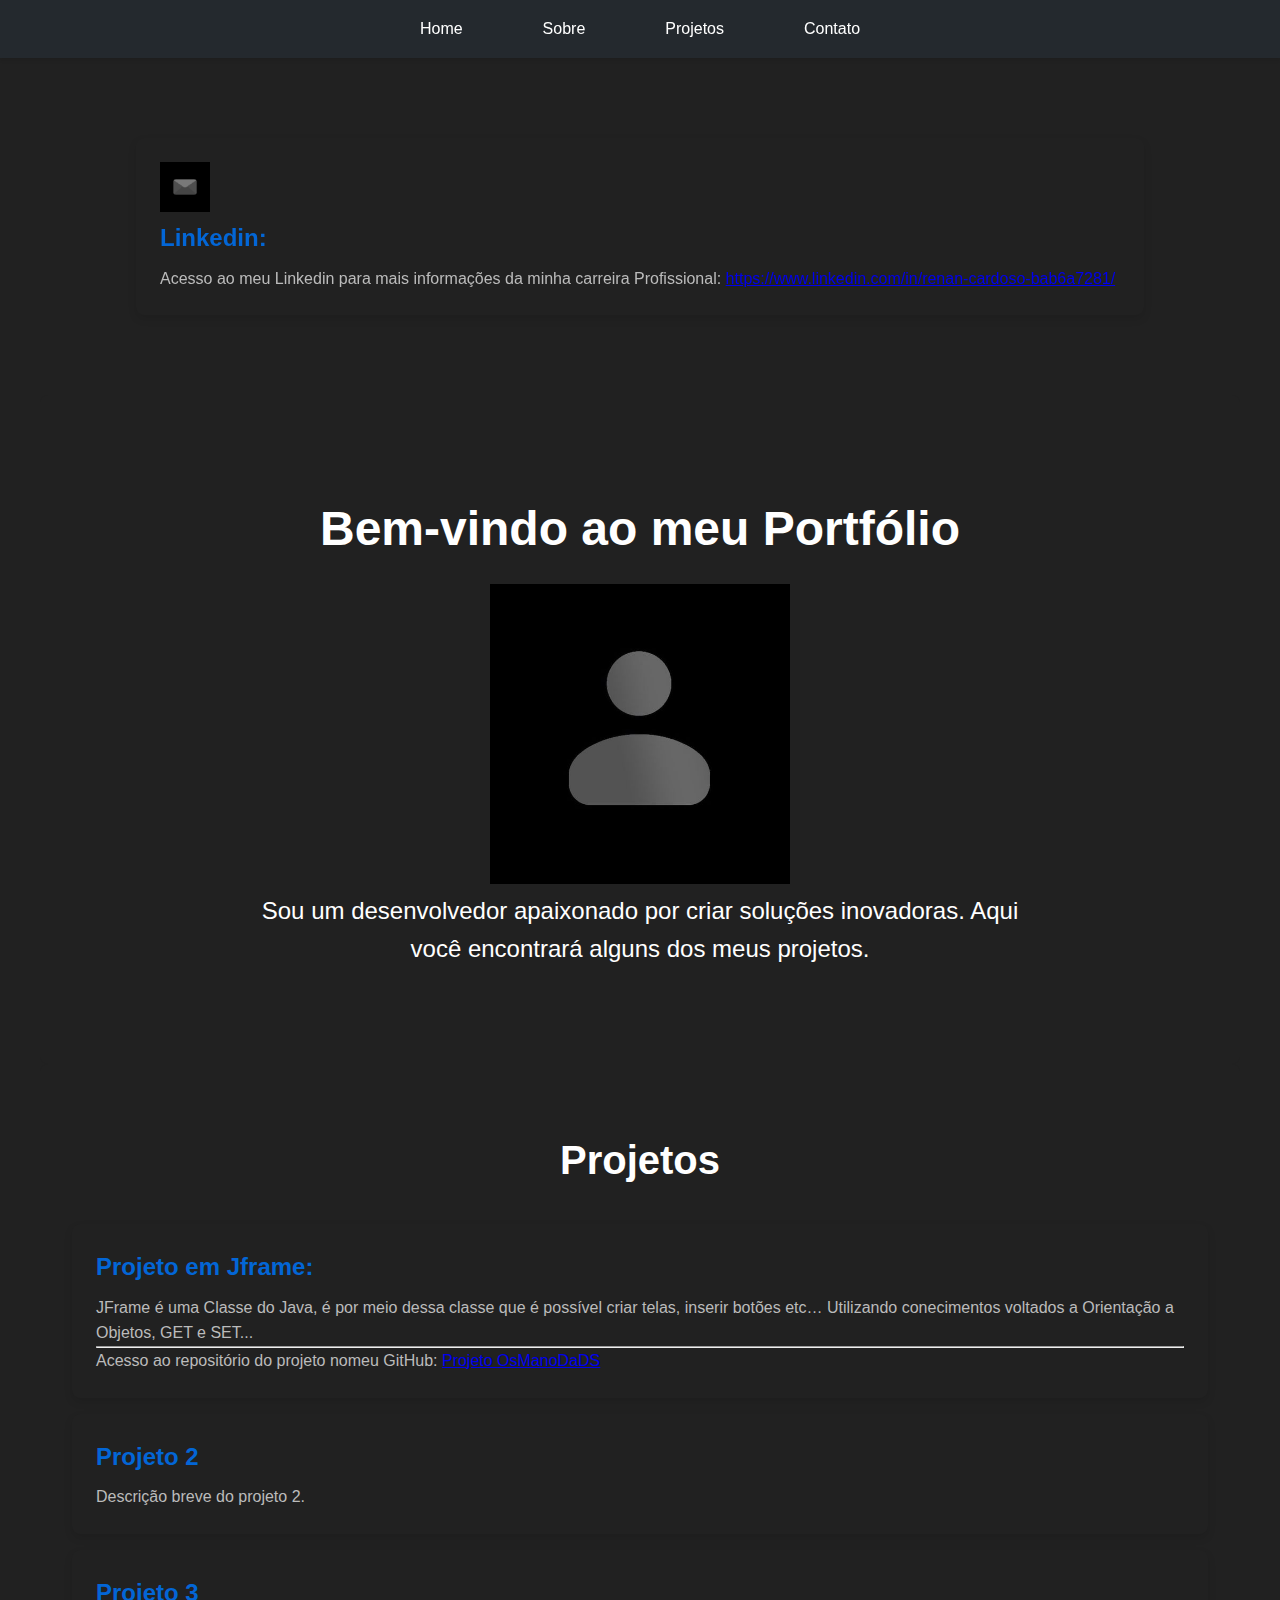
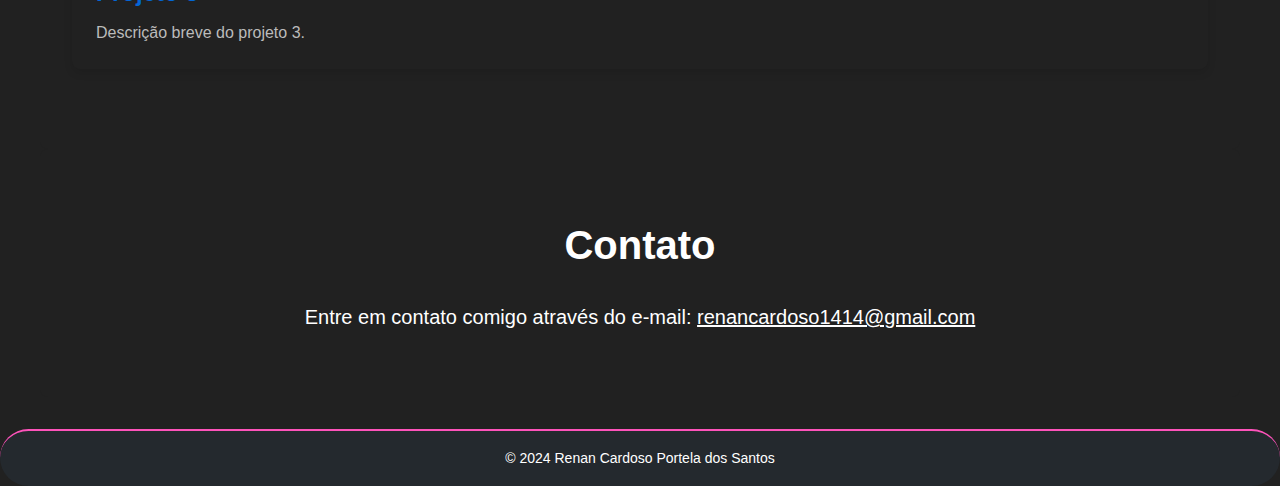
==== index.html @ bd5dd1e4 "update" ====
<!DOCTYPE html>
<html lang="pt-BR">
<head>
    <meta charset="UTF-8">
    <meta name="viewport" content="width=device-width, initial-scale=1.0">
    <title>Portfólio</title>
    <link rel="stylesheet" href="style.css">
    
</head>


<body>
    <header>
        <nav>
            <ul>
                <li><a href="index.html">Home</a></li>
                <li><a href="#sobre">Sobre</a></li>
                <li><a href="#projetos">Projetos</a></li>
                <li><a href="#contato">Contato</a></li>
            </ul>
        </nav>
    </header>


    <section id="Home">
    
        <div class="projeto">
        <img src="img/3cef27aaf4ff6187df4381e7bd390034.jpg" width="50" height="50"> <h3>Linkedin:</h3>
            <p>Acesso ao meu Linkedin para mais informações da minha carreira Profissional: <a href="https://www.linkedin.com/in/renan-cardoso-bab6a7281/" target="_blank">https://www.linkedin.com/in/renan-cardoso-bab6a7281/</a></p></p>
        </div>

    </section>

    

    <section id="sobre">
        
        
        <h1>Bem-vindo ao meu Portfólio</h1>

        <center>
            <img src="img/77732965e2afa263f30c32bfeeaf7949.jpg" width="300" height="300">
        </center>
        <p>Sou um desenvolvedor apaixonado por criar soluções inovadoras. Aqui você encontrará alguns dos meus projetos.</p>
    </section>

    <section id="projetos">
        <h2>Projetos</h2>
        <div class="projeto">
             <h3>Projeto em Jframe:</h3>
             <p>JFrame é uma Classe do Java, é por meio dessa classe que é possível criar telas, inserir botões etc… Utilizando conecimentos voltados a Orientação a Objetos, GET e SET... </p> <hr>
            <p>Acesso ao repositório do projeto nomeu GitHub: <a href="https://github.com/OsManoDaDS" target="_blank">Projeto OsManoDaDS</a></p>
        </div>

        <div class="projeto">
            <h3>Projeto 2</h3>
            <p>Descrição breve do projeto 2.</p>
        </div>
        <div class="projeto">
            <h3>Projeto 3</h3>
            <p>Descrição breve do projeto 3.</p>
        </div>
    </section>

    <section id="contato">
        <h2>Contato</h2>
        <p>Entre em contato comigo através do e-mail: <a href="mailto:renancardoso1414@gmail.com">renancardoso1414@gmail.com</a></p>
    </section>

    <footer>
        <p>&copy; 2024 Renan Cardoso Portela dos Santos</p>
    </footer>
</body>



</html>
---- style.css ----
* {
    margin: 0;
    padding: 0;
    box-sizing: border-box;
    font-family: 'Helvetica Neue', Arial, sans-serif;
}

body {
    line-height: 1.6;
    background-color: #212121;
    color: #fff;
    font-size: 16px;
    scroll-behavior: smooth;
}

header {
    background-color: #24292e;
    color: #fff;
    padding: 1rem 0;
    text-align: center;
    box-shadow: 0 2px 4px rgba(0, 0, 0, 0.1);
    position: sticky;
    top: 0;
    z-index: 1000;
}

nav ul {
    list-style: none;
    display: flex;
    justify-content: center;
    gap: 2rem;
}

nav ul li a {
    color: #fff;
    text-decoration: none;
    padding: 0.5rem 1rem;
    border-radius: 4px;
    transition: background-color 0.3s ease;
}

nav ul li a:hover {
    background-color: #0366d6;
}

section {
    padding: 4rem 2rem;
    max-width: 1200px;
    margin: 0 auto;
    border-radius: 5rem;
    backdrop-filter: blur(1rem);
}

#sobre {
    background-color: #212121;
    color: #fff;
    text-align: center;
    padding: 6rem 2rem;
    border-radius: 8px;
    position: relative;
}

#sobre h1 {
    font-size: 2.5rem;
    margin-bottom: 1rem;
}

#sobre p {
    font-size: 1.25rem;
    max-width: 800px;
    margin: 0 auto;
}

#projetos {
    background-color: #212121;
    padding: 4rem 2rem;
    border-radius: 8px;
    position: relative;
}

#projetos h2 {
    font-size: 2rem;
    text-align: center;
    margin-bottom: 2rem;
    color: #ffffff;
}

.projeto {
    background-color: #212121;
    padding: 1.5rem;
    margin: 1rem 0;
    border-radius: 8px;
    box-shadow: 0 4px 8px rgba(0, 0, 0, 0.1);
    transition: transform 0.3s ease, box-shadow 0.3s ease;
    position: relative;
    overflow: hidden;
}

.projeto:hover {
    transform: scale(1.1);
    box-shadow: 0 8px 16px rgba(0, 0, 0, 0.2);
}

.projeto h3 {
    font-size: 1.5rem;
    margin-bottom: 0.5rem;
    color: #0366d6;
}

.projeto p {
    font-size: 1rem;
    color: #bbb;
}

#contato {
    background-color: #212121;
    color: #fff;
    text-align: center;
    padding: 4rem 2rem;
    border-radius: 8px;
    position: relative;
}

#contato h2 {
    font-size: 2rem;
    margin-bottom: 1.5rem;
}

#contato p {
    font-size: 1.25rem;
}

#contato a {
    color: #fff;
    text-decoration: underline;
}

#contato a:hover {
    color: #ddd;
}

footer {
    background-color: #24292e;
    color: #fff;
    text-align: center;
    padding: 1rem 0;
    margin-top: 2rem;
    border-top: 2px solid #fe53bb;
    font-size: 0.875rem;
    border-radius: 5rem;
    backdrop-filter: blur(1rem);
    position: relative;
}

.btn {
    display: flex;
    justify-content: center;
    align-items: center;
    width: 13rem;
    overflow: hidden;
    height: 3rem;
    background-size: 300% 300%;
    cursor: pointer;
    backdrop-filter: blur(1rem);
    border-radius: 5rem;
    transition: 0.5s;
    animation: gradient_301 5s ease infinite;
    border: double 4px transparent;
    background-image: linear-gradient(#212121, #212121),
      linear-gradient(
        137.48deg,
        #ffdb3b 10%,
        #fe53bb 45%,
        #8f51ea 67%,
        #0044ff 87%
      );
    background-origin: border-box;
    background-clip: content-box, border-box;
    margin: 2rem auto;
}

#container-stars {
    position: absolute;
    z-index: -1;
    width: 100%;
    height: 100%;
    overflow: hidden;
    transition: 0.5s;
    backdrop-filter: blur(1rem);
    border-radius: 5rem;
}

.btn:hover #container-stars {
    z-index: 1;
    background-color: #212121;
}

.btn:hover {
    transform: scale(1.1);
}

.btn:active {
    border: double 4px #fe53bb;
    background-origin: border-box;
    background-clip: content-box, border-box;
    animation: none;
}

.btn:active .circle {
    background: #fe53bb;
}

#stars {
    position: relative;
    background: transparent;
    width: 200rem;
    height: 200rem;
}

#stars::after {
    content: "";
    position: absolute;
    top: -10rem;
    left: -100rem;
    width: 100%;
    height: 100%;
    animation: animStarRotate 90s linear infinite;
}

#stars::after {
    background-image: radial-gradient(#ffffff 1px, transparent 1%);
    background-size: 50px 50px;
}

#stars::before {
    content: "";
    position: absolute;
    top: 0;
    left: -50%;
    width: 170%;
    height: 500%;
    animation: animStar 60s linear infinite;
}

#stars::before {
    background-image: radial-gradient(#ffffff 1px, transparent 1%);
    background-size: 50px 50px;
    opacity: 0.5;
}

.circle {
    width: 100%;
    height: 30px;
    filter: blur(2rem);
    animation: pulse_3011 4s infinite;
    z-index: -1;
}

.circle:nth-of-type(1) {
    background: rgba(254, 83, 186, 0.636);
}

.circle:nth-of-type(2) {
    background: rgba(142, 81, 234, 0.704);
}

@keyframes animStar {
    from {
        transform: translateY(0);
    }

    to {
        transform: translateY(-135rem);
    }
}

@keyframes animStarRotate {
    from {
        transform: rotate(360deg);
    }

    to {
        transform: rotate(0);
    }
}

@keyframes gradient_301 {
    0% {
        background-position: 0% 50%;
    }

    50% {
        background-position: 100% 50%;
    }

    100% {
        background-position: 0% 50%;
    }
}

@keyframes pulse_3011 {
    0% {
        transform: scale(0.75);
        box-shadow: 0 0 0 0 rgba(0, 0, 0, 0.7);
    }

    70% {
        transform: scale(1);
        box-shadow: 0 0 0 10px rgba(0, 0, 0, 0);
    }

    100% {
        transform: scale(0.75);
        box-shadow: 0 0 0 0 rgba(0, 0, 0, 0);
    }
}

@media (min-width: 768px) {
    nav ul {
        gap: 3rem;
    }

    section {
        padding: 4rem 6rem;
    }

    #sobre h1 {
        font-size: 3rem;
    }

    #sobre p {
        font-size: 1.5rem;
    }

    #projetos h2 {
        font-size: 2.5rem;
    }

    #contato h2 {
        font-size: 2.5rem;
    }
}
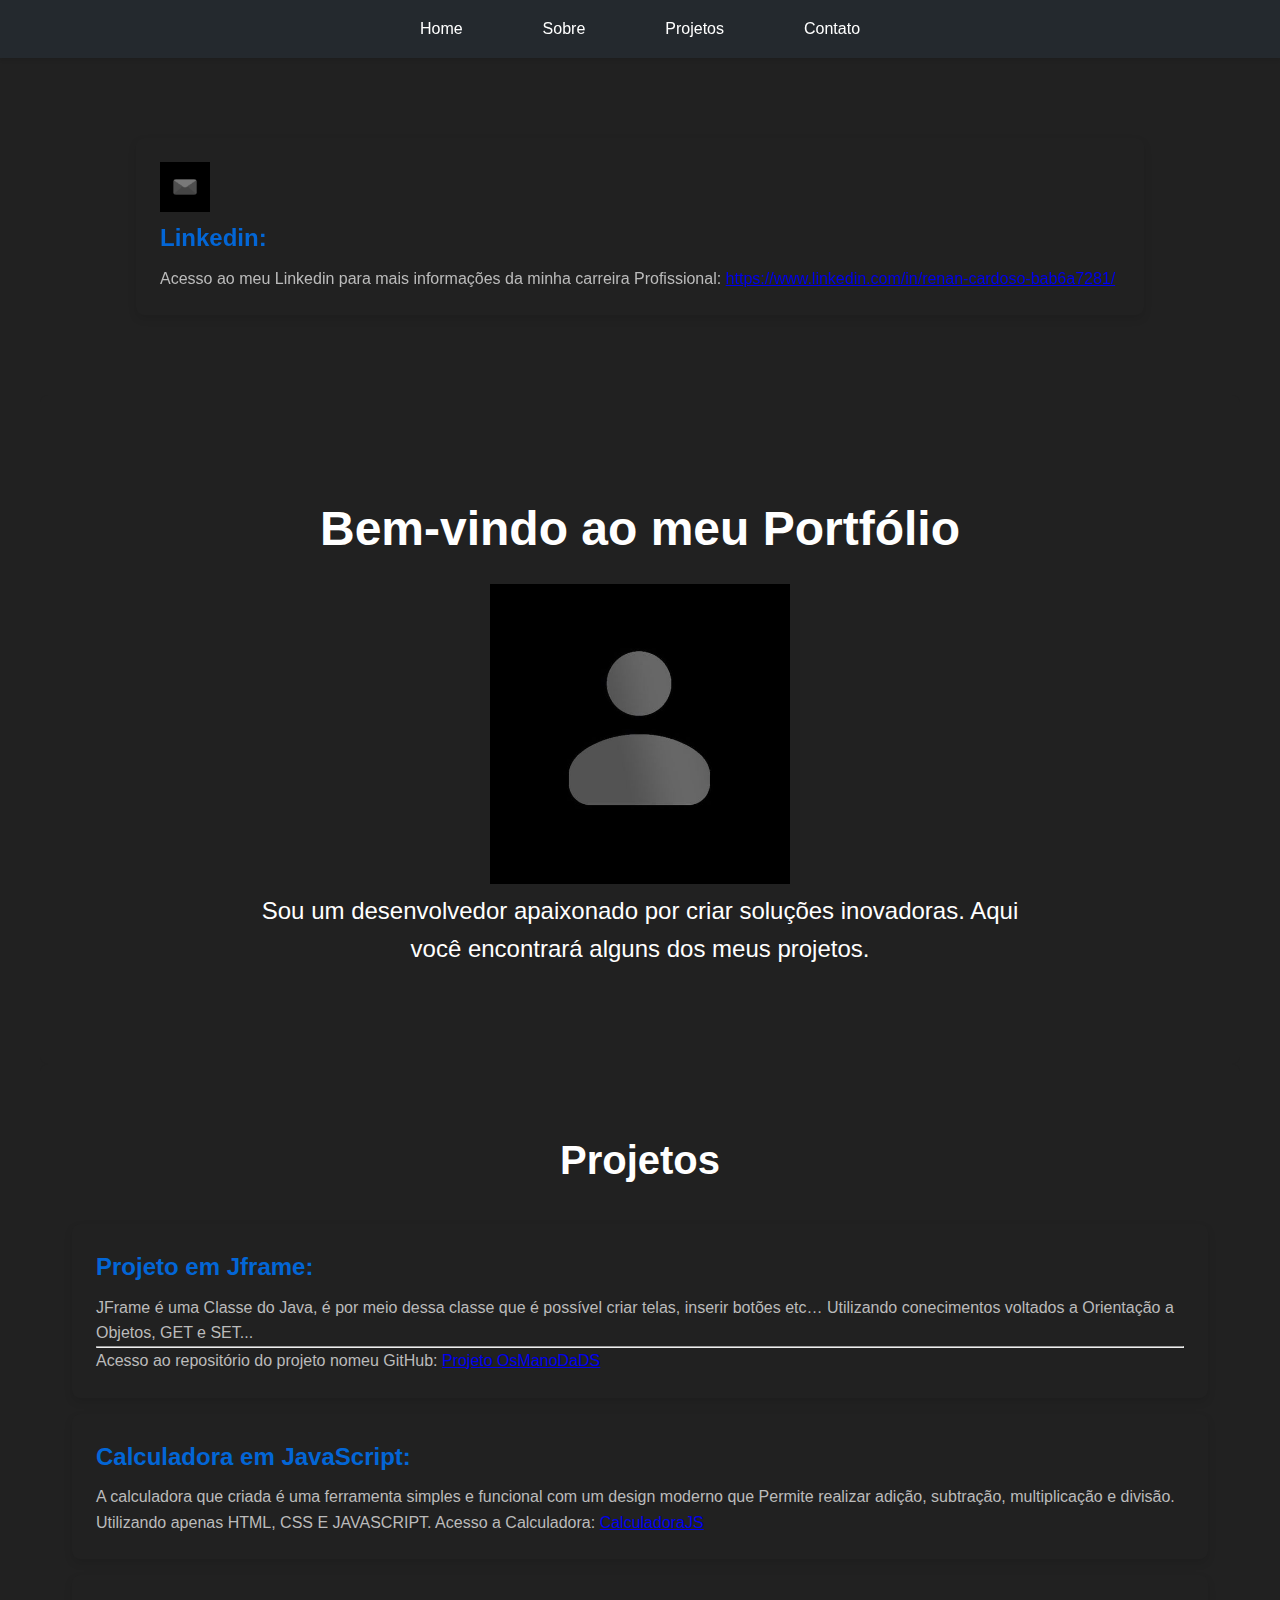
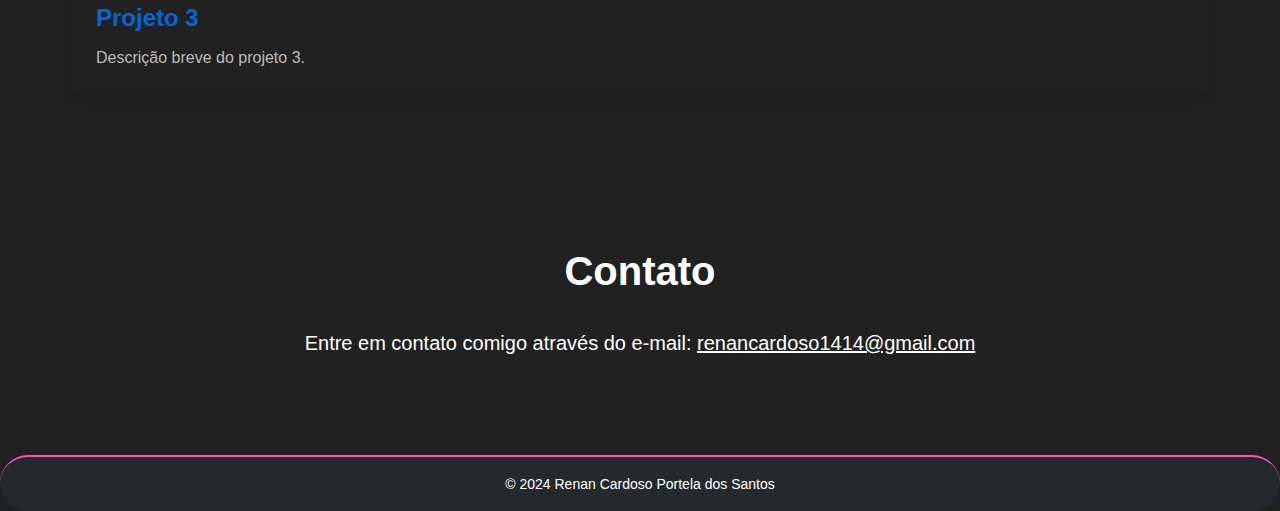
==== commit 38e4a540: "update" ====
--- a/index.html
+++ b/index.html
@@ -53,8 +53,8 @@
         </div>
 
         <div class="projeto">
-            <h3>Projeto 2</h3>
-            <p>Descrição breve do projeto 2.</p>
+            <h3>Calculadora em JavaScript:</h3>
+            <p>A calculadora que criada é uma ferramenta simples e funcional com um design moderno que  Permite realizar adição, subtração, multiplicação e divisão. Utilizando apenas HTML, CSS E JAVASCRIPT. Acesso a Calculadora: <a href="https://renansantos01.github.io/CalculadoraJS/" target="_blank">CalculadoraJS</a></p></p></p>
         </div>
         <div class="projeto">
             <h3>Projeto 3</h3>
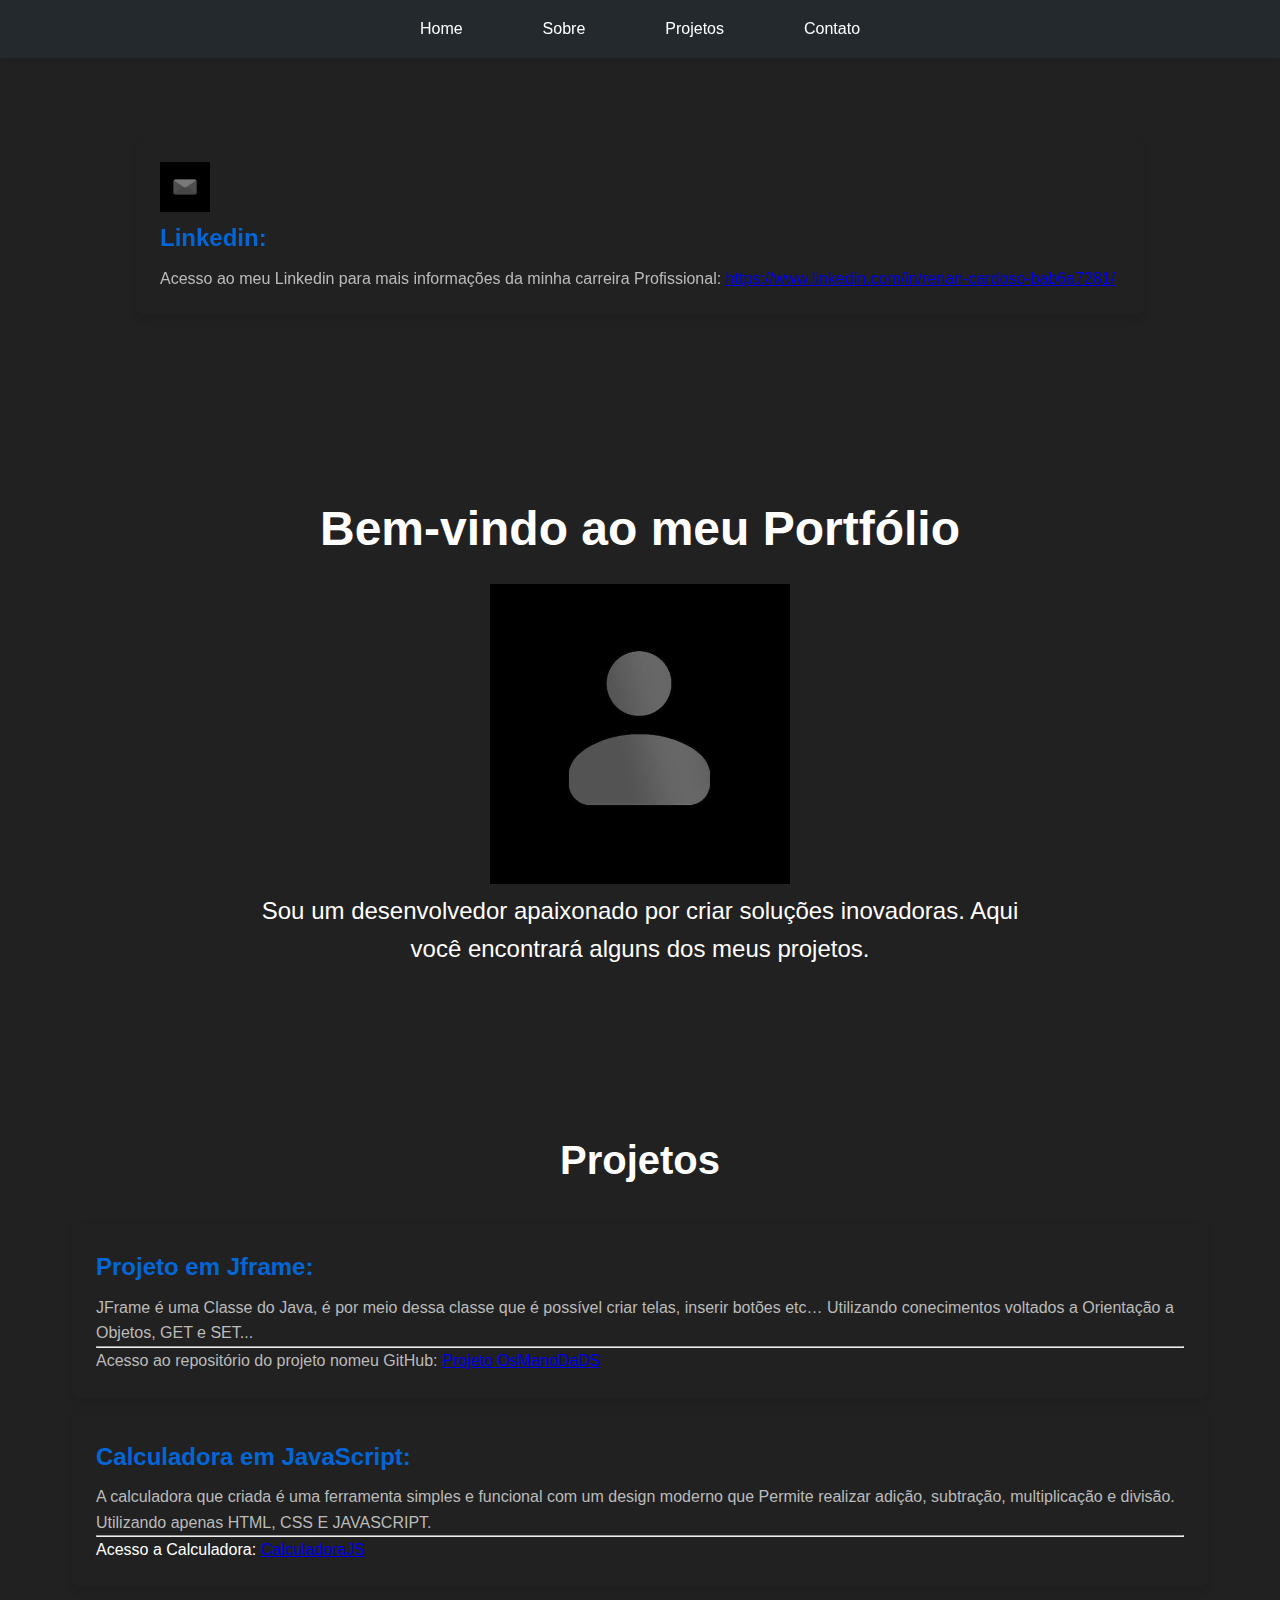
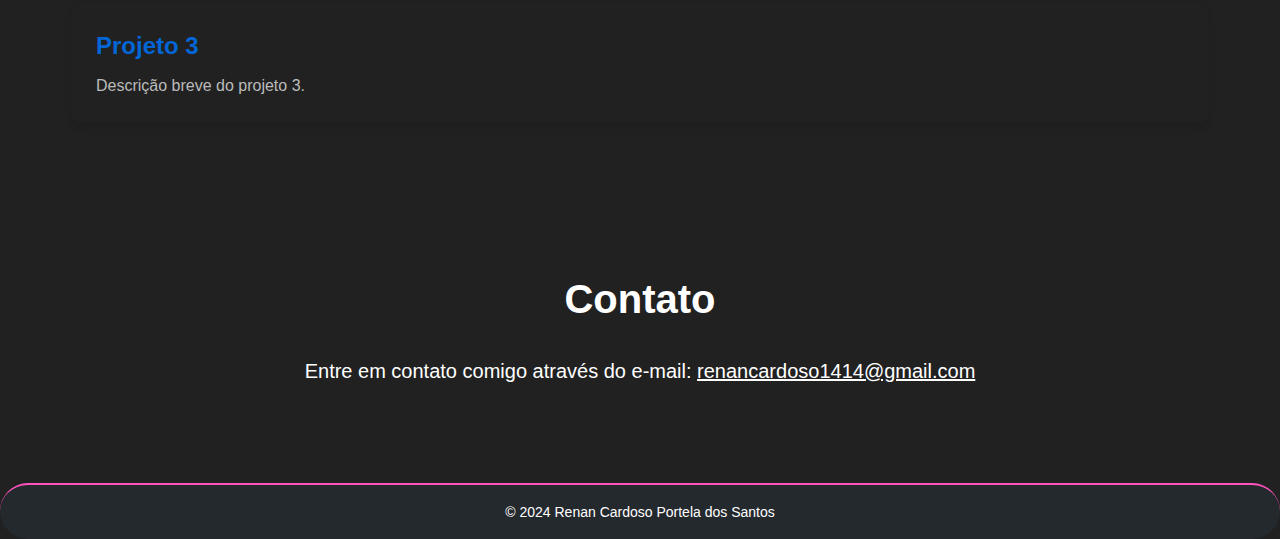
==== commit 17c9c238: "update" ====
--- a/index.html
+++ b/index.html
@@ -54,7 +54,7 @@
 
         <div class="projeto">
             <h3>Calculadora em JavaScript:</h3>
-            <p>A calculadora que criada é uma ferramenta simples e funcional com um design moderno que  Permite realizar adição, subtração, multiplicação e divisão. Utilizando apenas HTML, CSS E JAVASCRIPT. Acesso a Calculadora: <a href="https://renansantos01.github.io/CalculadoraJS/" target="_blank">CalculadoraJS</a></p></p></p>
+            <p>A calculadora que criada é uma ferramenta simples e funcional com um design moderno que  Permite realizar adição, subtração, multiplicação e divisão. Utilizando apenas HTML, CSS E JAVASCRIPT. <br> <hr> Acesso a Calculadora: <a href="https://renansantos01.github.io/CalculadoraJS/" target="_blank">CalculadoraJS</a></p></p></p>
         </div>
         <div class="projeto">
             <h3>Projeto 3</h3>
